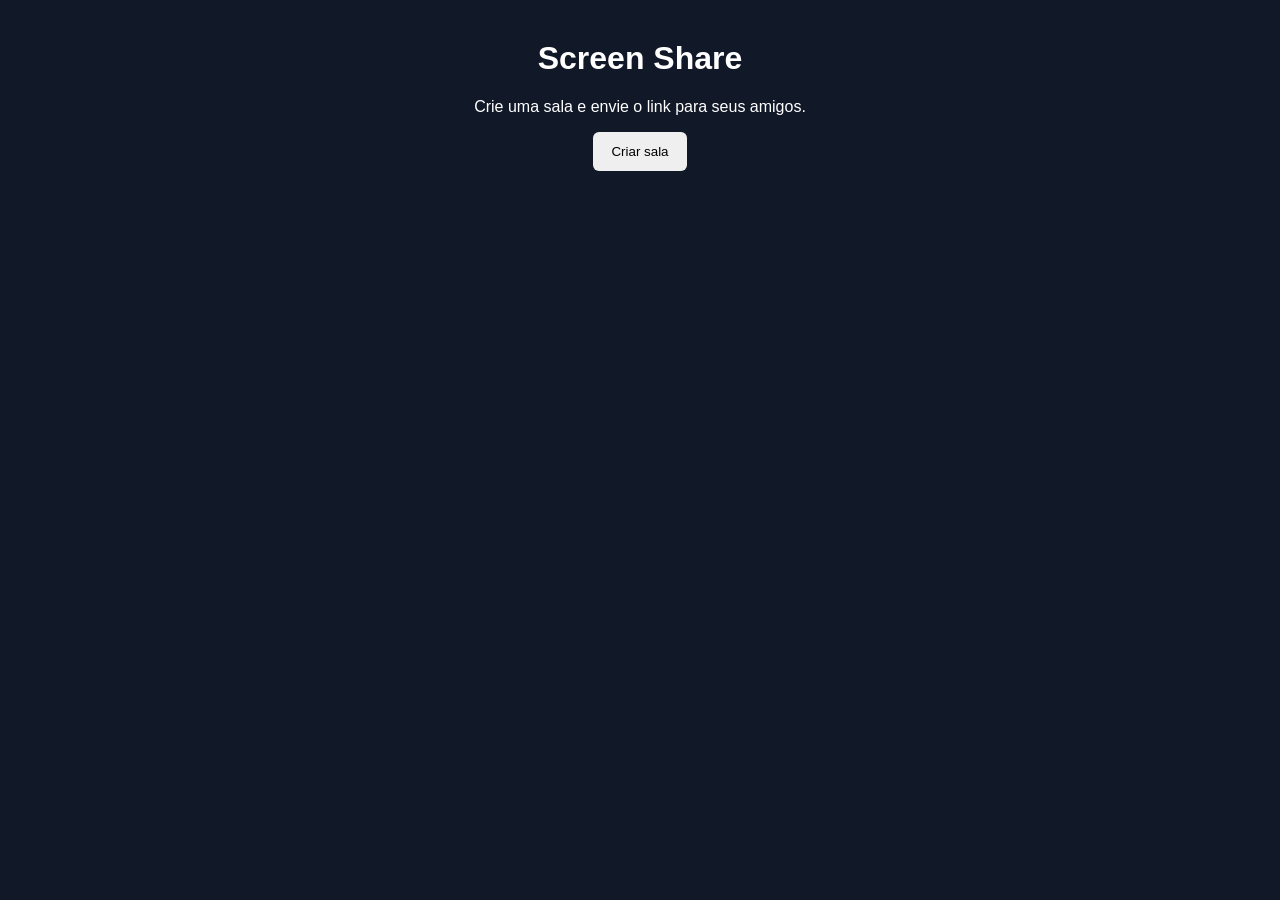
==== static/index.html @ 83dd50ba "Versao inicial do sistema de transmissao" ====
<!DOCTYPE html>
<html lang="pt-BR">

<head>
    <meta charset="UTF-8">
    <meta
        name="viewport"
        content="width=device-width, initial-scale=1.0"
    >

    <title>Screen Share</title>

    <link
        rel="stylesheet"
        href="/static/style.css"
    >
</head>

<body>

    <main class="container">

        <h1>Screen Share</h1>

        <p>
            Crie uma sala e envie o link para seus amigos.
        </p>

        <button id="criar-sala">
            Criar sala
        </button>

    </main>


    <script>
        const botao = document.getElementById("criar-sala");

        botao.addEventListener("click", async () => {

            const resposta = await fetch(
                "/criar-sala",
                {
                    method: "POST"
                }
            );

            const dados = await resposta.json();

            window.location.href = dados.url;
        });
    </script>

</body>

</html>
---- static/style.css ----
* {
    box-sizing: border-box;
}

body {
    margin: 0;
    background: #111827;
    color: white;
    font-family: Arial, sans-serif;
}

.container {
    width: 90%;
    max-width: 1100px;
    margin: 40px auto;
    text-align: center;
}

.controles {
    display: flex;
    justify-content: center;
    gap: 10px;
    margin: 30px 0;
}

input {
    padding: 12px;
    border: none;
    border-radius: 6px;
}

button {
    padding: 12px 18px;
    border: none;
    border-radius: 6px;
    cursor: pointer;
}

button:disabled {
    cursor: not-allowed;
    opacity: 0.5;
}

video {
    width: 100%;
    max-height: 650px;
    background: black;
    border-radius: 10px;
}
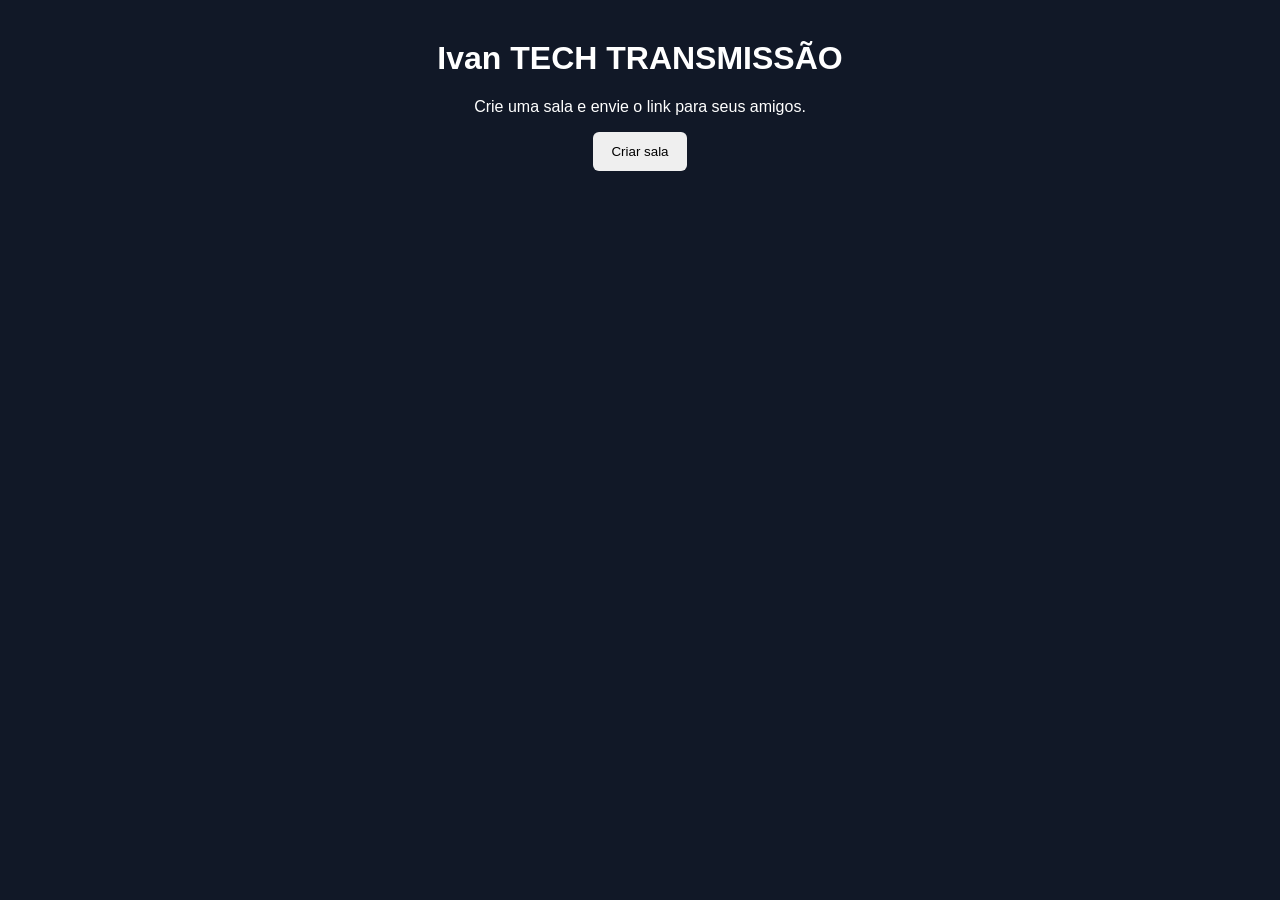
==== commit 167b20c6: "Atualiza nome" ====
--- a/static/index.html
+++ b/static/index.html
@@ -20,7 +20,7 @@
 
     <main class="container">
 
-        <h1>Screen Share</h1>
+        <h1>Ivan TECH TRANSMISSÃO</h1>
 
         <p>
             Crie uma sala e envie o link para seus amigos.
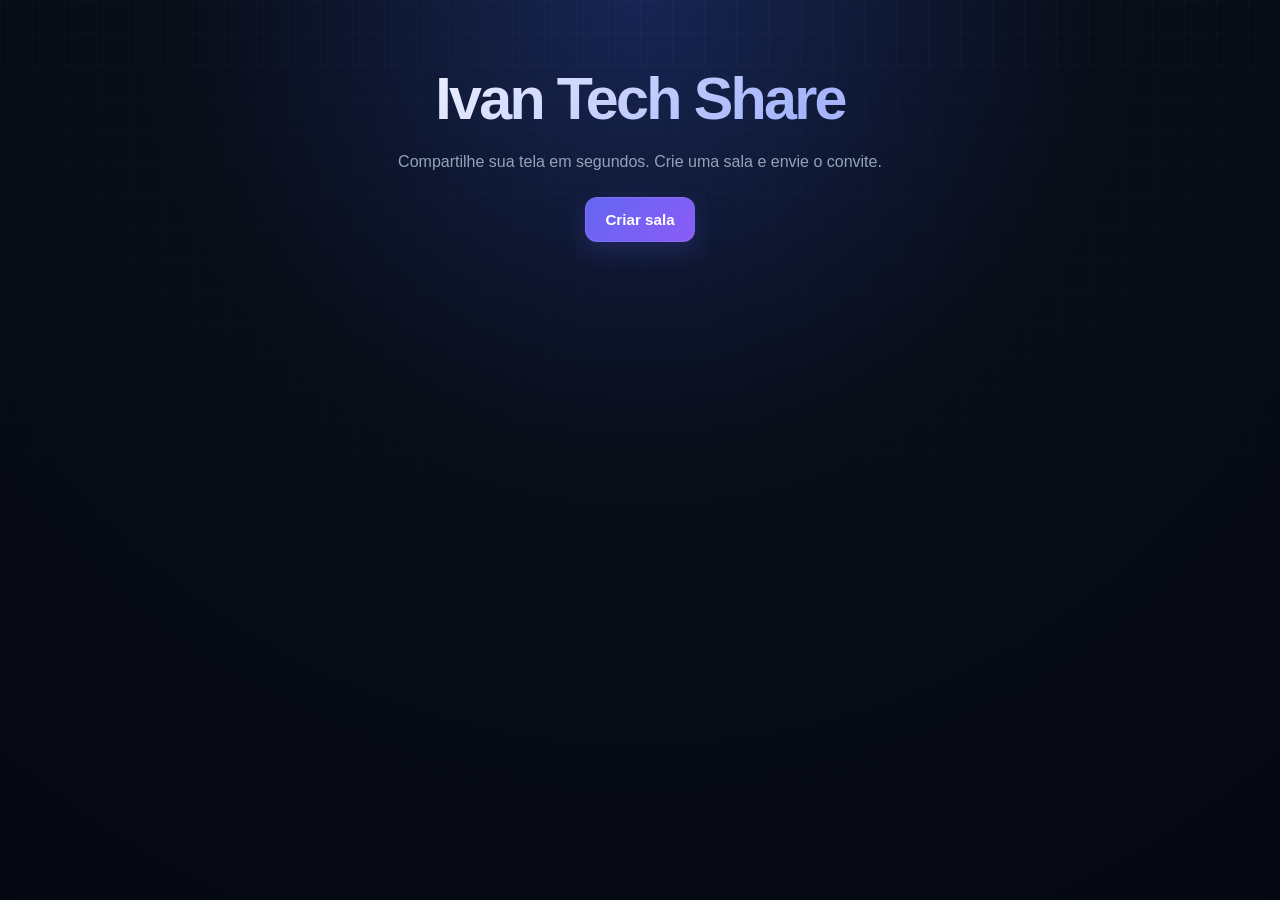
==== commit c9be7b3b: "Corrige salas e atualiza interface" ====
--- a/static/index.html
+++ b/static/index.html
@@ -20,10 +20,10 @@
 
     <main class="container">
 
-        <h1>Ivan TECH TRANSMISSÃO</h1>
+        <h1>Ivan Tech <span>Share</span></h1>
 
         <p>
-            Crie uma sala e envie o link para seus amigos.
+            Compartilhe sua tela em segundos. Crie uma sala e envie o convite.
         </p>
 
         <button id="criar-sala">
@@ -31,7 +31,6 @@
         </button>
 
     </main>
-
 
     <script>
         const botao = document.getElementById("criar-sala");
--- a/static/style.css
+++ b/static/style.css
@@ -2,48 +2,556 @@
     box-sizing: border-box;
 }
 
+:root {
+    color-scheme: dark;
+
+    --bg: #080d18;
+    --panel: #111827;
+    --panel2: #172033;
+
+    --text: #f8fafc;
+    --muted: #94a3b8;
+
+    --accent: #6366f1;
+    --accent2: #8b5cf6;
+
+    --border: rgba(255, 255, 255, .09);
+}
+
 body {
     margin: 0;
-    background: #111827;
+    min-height: 100vh;
+
+    color: var(--text);
+
+    font-family:
+        Inter,
+        "Segoe UI",
+        Arial,
+        sans-serif;
+
+    background:
+        radial-gradient(
+            circle at top,
+            #172554 0,
+            var(--bg) 42%,
+            #050810 100%
+        );
+}
+
+
+/* Fundo quadriculado sutil */
+
+body::before {
+    content: "";
+
+    position: fixed;
+    inset: 0;
+
+    pointer-events: none;
+
+    background:
+        linear-gradient(
+            rgba(255, 255, 255, .018) 1px,
+            transparent 1px
+        ),
+        linear-gradient(
+            90deg,
+            rgba(255, 255, 255, .018) 1px,
+            transparent 1px
+        );
+
+    background-size: 32px 32px;
+
+    mask-image:
+        linear-gradient(
+            to bottom,
+            black,
+            transparent 75%
+        );
+}
+
+
+/* Container */
+
+.container {
+    width: min(94%, 1100px);
+
+    margin: 0 auto;
+
+    padding: 64px 0;
+
+    text-align: center;
+}
+
+
+/* Títulos */
+
+h1 {
+    margin: 0 0 12px;
+
+    font-size:
+        clamp(
+            2rem,
+            5vw,
+            3.7rem
+        );
+
+    letter-spacing: -.045em;
+
+    background:
+        linear-gradient(
+            135deg,
+            #ffffff 20%,
+            #a5b4fc 65%,
+            #c4b5fd
+        );
+
+    -webkit-background-clip: text;
+
+    color: transparent;
+}
+
+
+h2 {
+    margin-top: 28px;
+
+    font-size: 1.15rem;
+}
+
+
+p {
+    color: var(--muted);
+
+    line-height: 1.6;
+}
+
+
+/* Painéis */
+
+#entrada,
+#painel,
+main.container > p,
+main.container > button {
+    position: relative;
+}
+
+
+#entrada,
+#painel {
+    max-width: 900px;
+
+    margin: 32px auto 0;
+
+    padding: 28px;
+
+    border:
+        1px solid
+        var(--border);
+
+    border-radius: 22px;
+
+    background:
+        rgba(
+            17,
+            24,
+            39,
+            .78
+        );
+
+    box-shadow:
+        0 24px 70px
+        rgba(
+            0,
+            0,
+            0,
+            .35
+        );
+
+    backdrop-filter:
+        blur(16px);
+}
+
+
+#entrada {
+    max-width: 520px;
+}
+
+
+/* Input */
+
+input {
+    width:
+        min(
+            100%,
+            330px
+        );
+
+    padding:
+        14px 16px;
+
+    margin: 8px;
+
+    border:
+        1px solid
+        var(--border);
+
+    border-radius: 12px;
+
+    outline: none;
+
+    background: #0b1220;
+
     color: white;
-    font-family: Arial, sans-serif;
-}
-
-.container {
-    width: 90%;
-    max-width: 1100px;
-    margin: 40px auto;
-    text-align: center;
-}
-
-.controles {
-    display: flex;
-    justify-content: center;
-    gap: 10px;
-    margin: 30px 0;
-}
-
-input {
-    padding: 12px;
-    border: none;
-    border-radius: 6px;
-}
+
+    font-size: 1rem;
+
+    transition: .2s;
+}
+
+
+input:focus {
+    border-color: #818cf8;
+
+    box-shadow:
+        0 0 0 4px
+        rgba(
+            99,
+            102,
+            241,
+            .15
+        );
+}
+
+
+/* Botões */
 
 button {
-    padding: 12px 18px;
-    border: none;
-    border-radius: 6px;
+    padding:
+        13px 19px;
+
+    margin: 6px;
+
+    border:
+        1px solid
+        rgba(
+            255,
+            255,
+            255,
+            .08
+        );
+
+    border-radius: 12px;
+
     cursor: pointer;
-}
+
+    color: white;
+
+    font-weight: 700;
+
+    font-size: .95rem;
+
+    background:
+        linear-gradient(
+            135deg,
+            var(--accent),
+            var(--accent2)
+        );
+
+    box-shadow:
+        0 8px 24px
+        rgba(
+            99,
+            102,
+            241,
+            .22
+        );
+
+    transition:
+        transform .18s,
+        filter .18s,
+        box-shadow .18s;
+}
+
+
+button:hover:not(:disabled) {
+    transform:
+        translateY(-2px);
+
+    filter:
+        brightness(1.08);
+
+    box-shadow:
+        0 12px 30px
+        rgba(
+            99,
+            102,
+            241,
+            .30
+        );
+}
+
+
+button:active:not(:disabled) {
+    transform:
+        translateY(0);
+}
+
 
 button:disabled {
     cursor: not-allowed;
-    opacity: 0.5;
-}
+
+    opacity: .45;
+}
+
+
+/* Botão copiar */
+
+#copiar-link {
+    background: #1e293b;
+
+    box-shadow: none;
+}
+
+
+/* Botão parar */
+
+#parar {
+    background:
+        linear-gradient(
+            135deg,
+            #dc2626,
+            #ef4444
+        );
+}
+
+
+/* Código da sala */
+
+#codigo-sala {
+    display: inline-block;
+
+    margin:
+        4px 0 12px;
+
+    padding:
+        7px 12px;
+
+    border-radius: 999px;
+
+    background:
+        rgba(
+            99,
+            102,
+            241,
+            .13
+        );
+
+    color: #c7d2fe;
+
+    font-weight: 700;
+}
+
+
+/* Status */
+
+#status {
+    display: block;
+
+    width: max-content;
+
+    max-width: 100%;
+
+    margin:
+        18px auto;
+
+    padding:
+        8px 13px;
+
+    border:
+        1px solid
+        rgba(
+            52,
+            211,
+            153,
+            .18
+        );
+
+    border-radius: 999px;
+
+    color: #a7f3d0;
+
+    background:
+        rgba(
+            16,
+            185,
+            129,
+            .08
+        );
+
+    font-size: .9rem;
+}
+
+
+/* Usuários e transmissões */
+
+#usuarios-online,
+#transmissoes {
+    margin:
+        12px auto 24px;
+
+    padding: 14px;
+
+    border:
+        1px solid
+        var(--border);
+
+    border-radius: 14px;
+
+    background:
+        rgba(
+            8,
+            13,
+            24,
+            .55
+        );
+
+    color: var(--muted);
+
+    text-align: left;
+}
+
+
+.usuario-item,
+.transmissao-card {
+    display: flex;
+
+    align-items: center;
+
+    justify-content:
+        space-between;
+
+    gap: 12px;
+
+    padding:
+        11px 13px;
+
+    margin:
+        7px 0;
+
+    border-radius: 10px;
+
+    background:
+        rgba(
+            255,
+            255,
+            255,
+            .045
+        );
+
+    color: #e2e8f0;
+}
+
+
+/* Bolinha verde online */
+
+.usuario-item::before {
+    content: "";
+
+    width: 8px;
+    height: 8px;
+
+    flex:
+        0 0 8px;
+
+    border-radius: 50%;
+
+    background: #22c55e;
+
+    box-shadow:
+        0 0 12px
+        rgba(
+            34,
+            197,
+            94,
+            .65
+        );
+}
+
+
+.transmissao-card span {
+    flex: 1;
+}
+
+
+/* Vídeo */
 
 video {
     width: 100%;
+
     max-height: 650px;
-    background: black;
-    border-radius: 10px;
+
+    min-height: 260px;
+
+    margin-top: 8px;
+
+    border:
+        1px solid
+        var(--border);
+
+    border-radius: 16px;
+
+    background: #020617;
+
+    box-shadow:
+        0 18px 50px
+        rgba(
+            0,
+            0,
+            0,
+            .35
+        );
+}
+
+
+a {
+    color: #a5b4fc;
+}
+
+
+/* Celular */
+
+@media (max-width: 640px) {
+
+    .container {
+        padding:
+            36px 0;
+    }
+
+    #entrada,
+    #painel {
+        padding: 20px;
+
+        border-radius: 18px;
+    }
+
+    input,
+    button {
+        width: 100%;
+
+        margin:
+            6px 0;
+    }
+
+    .transmissao-card {
+        align-items:
+            stretch;
+
+        flex-direction:
+            column;
+    }
+
+    video {
+        min-height: 190px;
+    }
 }
